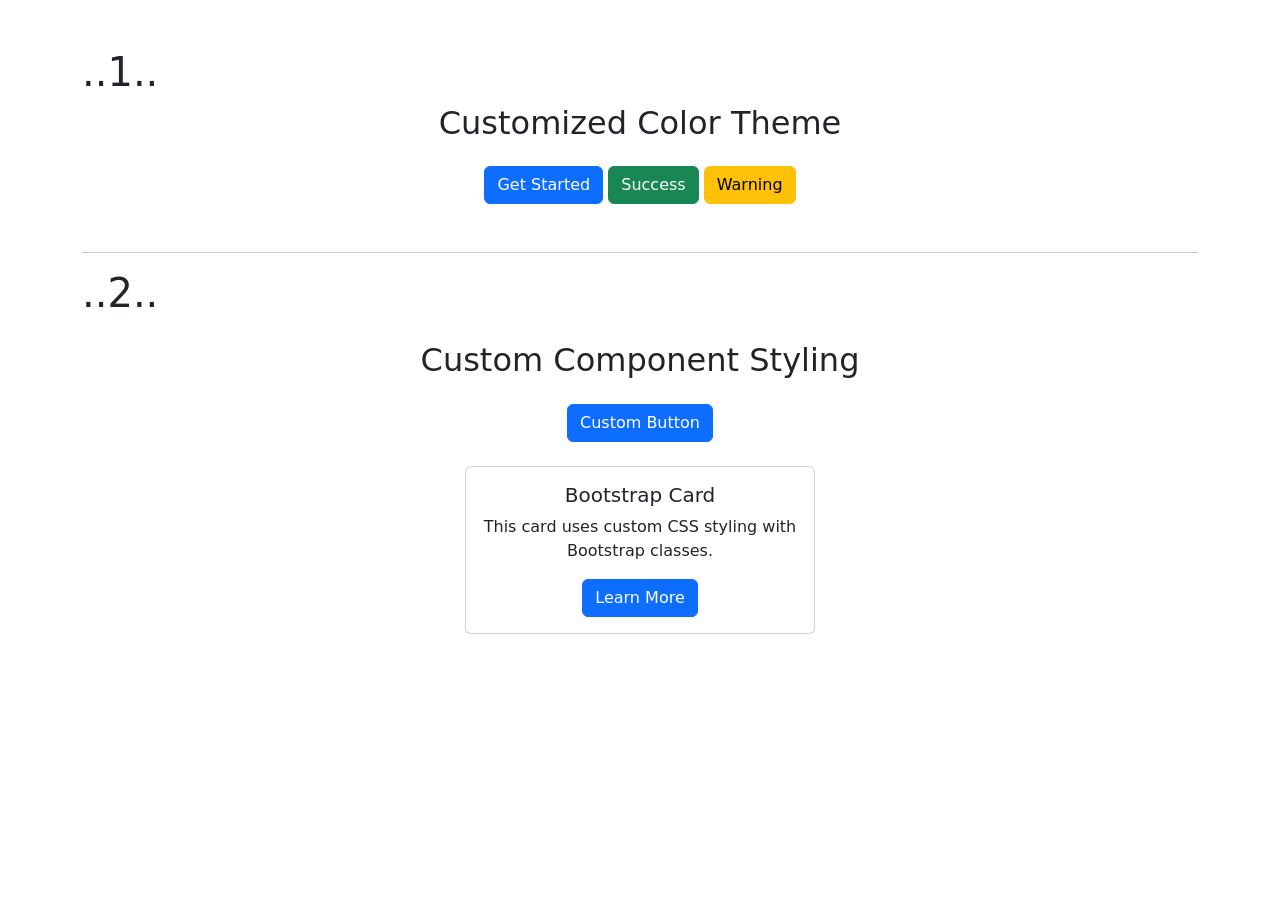
==== LMS_ASSIGN/BS_Adva_Component_Responsive_Project/CustomizingBSTheme/index.html @ e496c6cd "lmsAss" ====
<!doctype html>
<html lang="en">
  <head>
    <meta charset="UTF-8" />
    <meta name="viewport" content="width=device-width, initial-scale=1.0" />
    <title>Bootstrap Custom Styling</title>

    <link
      href="https://cdn.jsdelivr.net/npm/bootstrap@5.3.3/dist/css/bootstrap.min.css"
      rel="stylesheet"
    />

    <link rel="stylesheet" href="style.css" />
  </head>
  <body>
    <div class="container mt-5">
      <h1>..1..</h1>
      <h2 class="text-center mb-4">Customized Color Theme</h2>

      <div class="text-center mb-5">
        <button class="btn btn-primary">Get Started</button>
        <button class="btn btn-success">Success</button>
        <button class="btn btn-warning">Warning</button>
      </div>

      <hr />

      <h1>..2..</h1>
      <h2 class="text-center my-4">Custom Component Styling</h2>

      <div class="text-center mb-4">
        <button class="btn btn-primary custom-btn">Custom Button</button>
      </div>

      <div class="card custom-card mx-auto" style="max-width: 350px">
        <div class="card-body text-center">
          <h5 class="card-title">Bootstrap Card</h5>

          <p class="card-text">
            This card uses custom CSS styling with Bootstrap classes.
          </p>

          <button class="btn btn-primary">Learn More</button>
        </div>
      </div>
    </div>
  </body>
</html>
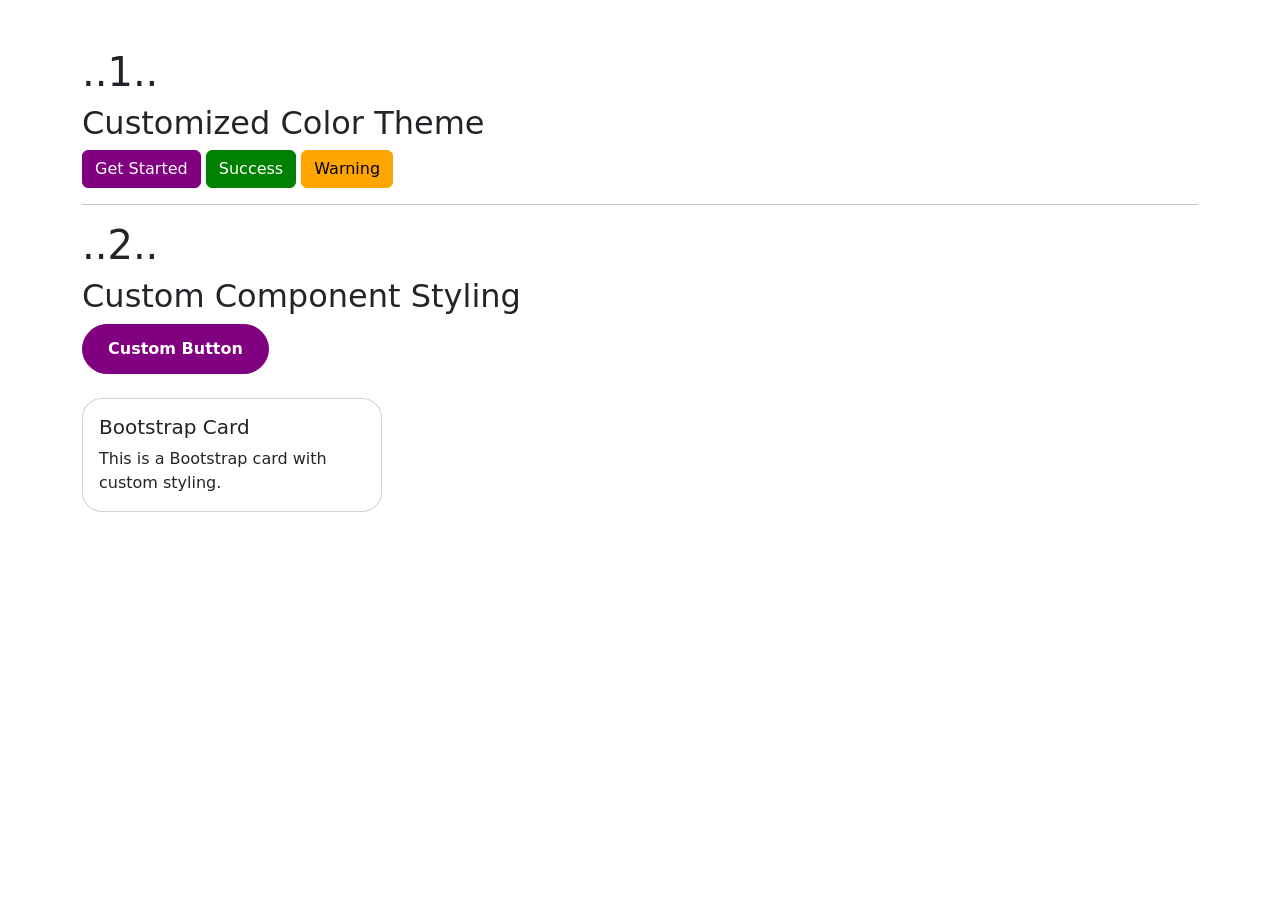
==== commit 6292c2fc: "lmsAss" ====
--- a/LMS_ASSIGN/BS_Adva_Component_Responsive_Project/CustomizingBSTheme/index.html
+++ b/LMS_ASSIGN/BS_Adva_Component_Responsive_Project/CustomizingBSTheme/index.html
@@ -1,48 +1,48 @@
-<!doctype html>
+
+<!DOCTYPE html>
 <html lang="en">
-  <head>
-    <meta charset="UTF-8" />
-    <meta name="viewport" content="width=device-width, initial-scale=1.0" />
+<head>
+    <meta charset="UTF-8">
+    <meta name="viewport" content="width=device-width, initial-scale=1.0">
     <title>Bootstrap Custom Styling</title>
 
-    <link
-      href="https://cdn.jsdelivr.net/npm/bootstrap@5.3.3/dist/css/bootstrap.min.css"
-      rel="stylesheet"
-    />
+    <link href="https://cdn.jsdelivr.net/npm/bootstrap@5.3.3/dist/css/bootstrap.min.css" rel="stylesheet">
 
-    <link rel="stylesheet" href="style.css" />
-  </head>
-  <body>
+    <link rel="stylesheet" href="style.css">
+</head>
+<body>
+
     <div class="container mt-5">
-      <h1>..1..</h1>
-      <h2 class="text-center mb-4">Customized Color Theme</h2>
 
-      <div class="text-center mb-5">
+        <h1>..1..</h1>
+        <h2>Customized Color Theme</h2>
+
         <button class="btn btn-primary">Get Started</button>
         <button class="btn btn-success">Success</button>
         <button class="btn btn-warning">Warning</button>
-      </div>
 
-      <hr />
+        <hr>
 
-      <h1>..2..</h1>
-      <h2 class="text-center my-4">Custom Component Styling</h2>
+        <h1>..2..</h1>
+        <h2>Custom Component Styling</h2>
 
-      <div class="text-center mb-4">
-        <button class="btn btn-primary custom-btn">Custom Button</button>
-      </div>
+        <button class="btn btn-primary custom-btn">
+            Custom Button
+        </button>
 
-      <div class="card custom-card mx-auto" style="max-width: 350px">
-        <div class="card-body text-center">
-          <h5 class="card-title">Bootstrap Card</h5>
+        <div class="card custom-card mt-4" style="width: 300px;">
+            <div class="card-body">
 
-          <p class="card-text">
-            This card uses custom CSS styling with Bootstrap classes.
-          </p>
+                <h5 class="card-title">Bootstrap Card</h5>
 
-          <button class="btn btn-primary">Learn More</button>
+                <p class="card-text">
+                    This is a Bootstrap card with custom styling.
+                </p>
+
+            </div>
         </div>
-      </div>
+
     </div>
-  </body>
+
+</body>
 </html>
--- a/LMS_ASSIGN/BS_Adva_Component_Responsive_Project/CustomizingBSTheme/style.css
+++ b/LMS_ASSIGN/BS_Adva_Component_Responsive_Project/CustomizingBSTheme/style.css
@@ -0,0 +1,30 @@
+:root {
+  --bs-primary: purple;
+  --bs-success: green;
+  --bs-warning: orange;
+}
+
+.btn-primary {
+  --bs-btn-bg: var(--bs-primary);
+  --bs-btn-border-color: var(--bs-primary);
+}
+
+.btn-success {
+  --bs-btn-bg: var(--bs-success);
+  --bs-btn-border-color: var(--bs-success);
+}
+
+.btn-warning {
+  --bs-btn-bg: var(--bs-warning);
+  --bs-btn-border-color: var(--bs-warning);
+}
+
+.custom-btn {
+  border-radius: 25px;
+  padding: 12px 25px;
+  font-weight: bold;
+}
+
+.custom-card {
+  border-radius: 20px;
+}
